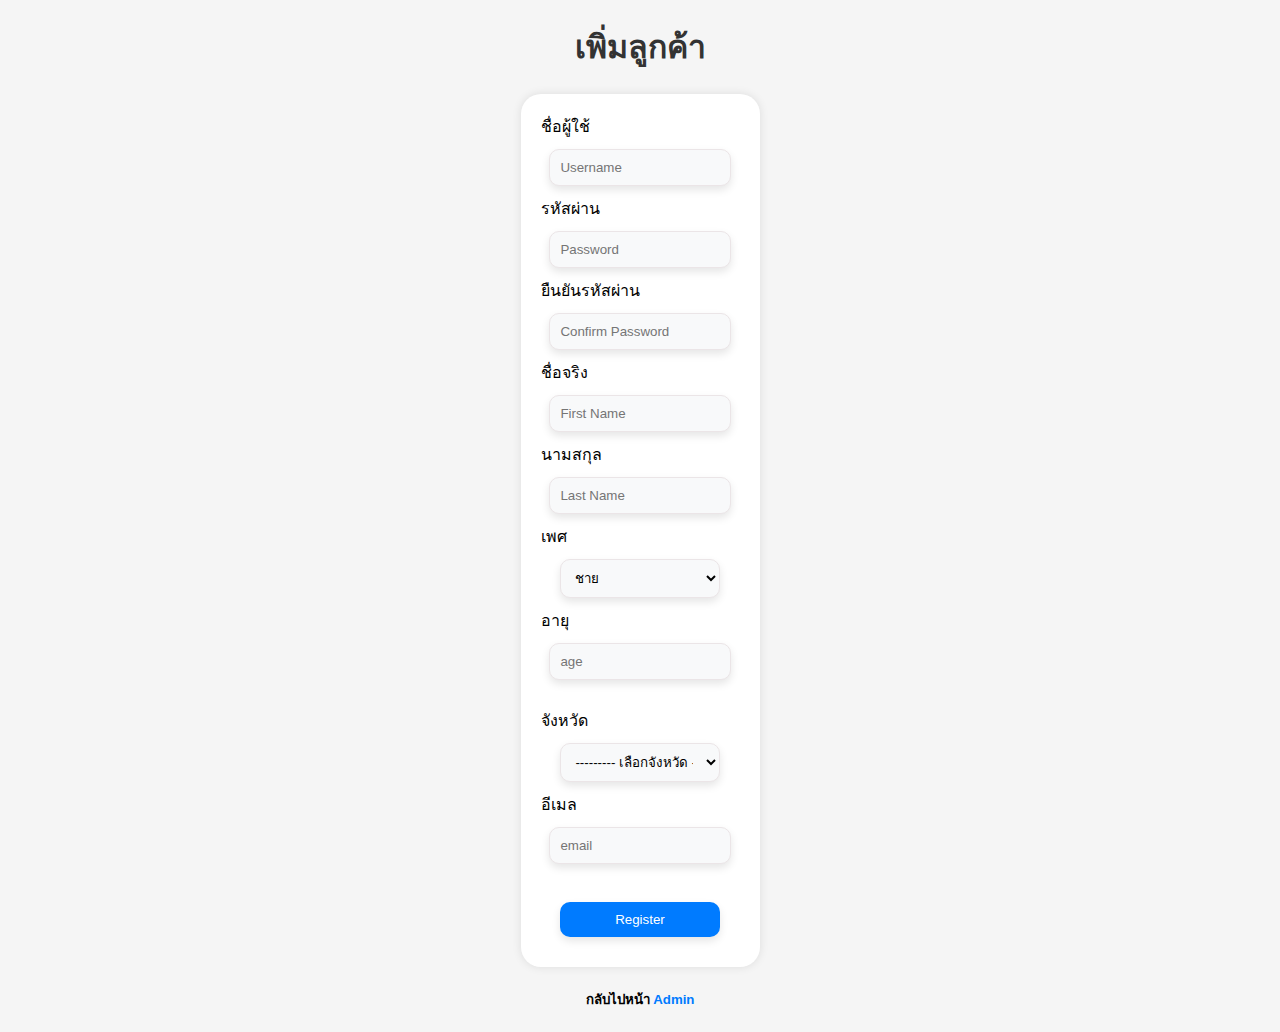
==== addcustomer.html @ ddbec1ca "web shop commit" ====
<!DOCTYPE html>
<html lang="th">

<head>
    <meta charset="UTF-8">
    <title>Add-Customer</title>
    <link rel="stylesheet" href="style.css">
    <script>
        // ฟังก์ชั่นตรวจสอบการส่งข้อมูลและแสดงข้อความ
        function validateForm() {
            // ตรวจสอบการลงทะเบียนสำเร็จจากเซิร์ฟเวอร์
            const xhr = new XMLHttpRequest();
            xhr.open("POST", "register.php", true);
            xhr.setRequestHeader("Content-Type", "application/x-www-form-urlencoded");

            // ส่งข้อมูลฟอร์มไปยัง register.php
            const formData = new FormData(document.querySelector("form"));
            xhr.send(new URLSearchParams(formData).toString());

            xhr.onload = function () {
                const response = JSON.parse(xhr.responseText);

                if (response.success) {
                    // แสดงข้อความ "ลงทะเบียนสำเร็จ"
                    alert("ลงทะเบียนสำเร็จ");

                    // หน่วงเวลา 1 วินาที แล้วไปที่หน้า login
                    setTimeout(function () {
                        window.location.href = "index.html"; 
                    }, 1000);
                } else {
                    // หากเกิดข้อผิดพลาด แสดงข้อความผิดพลาด
                    alert(response.message);
                }
            };

            // ป้องกันไม่ให้ฟอร์มโหลดใหม่
            return false;
        }
    </script>
</head>

<body>
    <h1>เพิ่มลูกค้า</h1>
    <form action="register.php" method="post" onsubmit="return validateForm()">
        <div class="grid grid-cols-6 gap-4">
            <div class="col-span-2">
                <label>ชื่อผู้ใช้</label>
                <input type="text" name="username" id="username" placeholder="Username" required />
            </div>
            <div class="col-span-2">
                <label>รหัสผ่าน</label>
                <input type="password" name="password" id="passwordInput" placeholder="Password" required />
            </div>
            <div class="col-span-2">
                <label>ยืนยันรหัสผ่าน</label>
                <input type="password" name="confirm_password" id="confirmPasswordInput" placeholder="Confirm Password" required />
            </div>
        </div>
        <div class="grid grid-cols-6 gap-4">
            <div class="col-span-3">
                <label>ชื่อจริง</label>
                <input type="text" name="first_name" id="firstName" placeholder="First Name" required />
            </div>
            <div class="col-span-3">
                <label>นามสกุล</label>
                <input type="text" name="last_name" id="lastName" placeholder="Last Name" required />
            </div>
        </div>

        <label>เพศ</label>
        <div class="sex">
            <select name="sex">
                <option value="male">ชาย</option>
                <option value="female">หญิง</option>
            </select>
        </div>
        <label>อายุ</label>
        <input type="number" name="age" placeholder="age" required><br>

        <label class="fieldset-label" for="province">จังหวัด</label>
        <select name="province" id="province"
            class="select magic-hover magic-hover__square text-primary-content w-full dark:bg-white" required>
            <option value="" selected>--------- เลือกจังหวัด ---------</option>
            <option value="กรุงเทพมหานคร">กรุงเทพมหานคร</option>
            <option value="กระบี่">กระบี่</option>
            <option value="กาญจนบุรี">กาญจนบุรี</option>
            <option value="กาฬสินธุ์">กาฬสินธุ์</option>
            <option value="กำแพงเพชร">กำแพงเพชร</option>
            <option value="ขอนแก่น">ขอนแก่น</option>
            <option value="จันทบุรี">จันทบุรี</option>
            <option value="ฉะเชิงเทรา">ฉะเชิงเทรา</option>
            <option value="ชัยนาท">ชัยนาท</option>
            <option value="ชัยภูมิ">ชัยภูมิ</option>
            <option value="ชุมพร">ชุมพร</option>
            <option value="ชลบุรี">ชลบุรี</option>
            <option value="เชียงใหม่">เชียงใหม่</option>
            <option value="เชียงราย">เชียงราย</option>
            <option value="ตรัง">ตรัง</option>
            <option value="ตราด">ตราด</option>
            <option value="ตาก">ตาก</option>
            <option value="นครนายก">นครนายก</option>
            <option value="นครปฐม">นครปฐม</option>
            <option value="นครพนม">นครพนม</option>
            <option value="นครราชสีมา">นครราชสีมา</option>
            <option value="นครศรีธรรมราช">นครศรีธรรมราช</option>
            <option value="นครสวรรค์">นครสวรรค์</option>
            <option value="นราธิวาส">นราธิวาส</option>
            <option value="น่าน">น่าน</option>
            <option value="นนทบุรี">นนทบุรี</option>
            <option value="บึงกาฬ">บึงกาฬ</option>
            <option value="บุรีรัมย์">บุรีรัมย์</option>
            <option value="ประจวบคีรีขันธ์">ประจวบคีรีขันธ์</option>
            <option value="ปทุมธานี">ปทุมธานี</option>
            <option value="ปราจีนบุรี">ปราจีนบุรี</option>
            <option value="ปัตตานี">ปัตตานี</option>
            <option value="พะเยา">พะเยา</option>
            <option value="พระนครศรีอยุธยา">พระนครศรีอยุธยา</option>
            <option value="พังงา">พังงา</option>
            <option value="พิจิตร">พิจิตร</option>
            <option value="พิษณุโลก">พิษณุโลก</option>
            <option value="เพชรบุรี">เพชรบุรี</option>
            <option value="เพชรบูรณ์">เพชรบูรณ์</option>
            <option value="แพร่">แพร่</option>
            <option value="พัทลุง">พัทลุง</option>
            <option value="ภูเก็ต">ภูเก็ต</option>
            <option value="มหาสารคาม">มหาสารคาม</option>
            <option value="มุกดาหาร">มุกดาหาร</option>
            <option value="แม่ฮ่องสอน">แม่ฮ่องสอน</option>
            <option value="ยโสธร">ยโสธร</option>
            <option value="ยะลา">ยะลา</option>
            <option value="ร้อยเอ็ด">ร้อยเอ็ด</option>
            <option value="ระนอง">ระนอง</option>
            <option value="ระยอง">ระยอง</option>
            <option value="ราชบุรี">ราชบุรี</option>
            <option value="ลพบุรี">ลพบุรี</option>
            <option value="ลำปาง">ลำปาง</option>
            <option value="ลำพูน">ลำพูน</option>
            <option value="เลย">เลย</option>
            <option value="ศรีสะเกษ">ศรีสะเกษ</option>
            <option value="สกลนคร">สกลนคร</option>
            <option value="สงขลา">สงขลา</option>
            <option value="สมุทรสาคร">สมุทรสาคร</option>
            <option value="สมุทรปราการ">สมุทรปราการ</option>
            <option value="สมุทรสงคราม">สมุทรสงคราม</option>
            <option value="สระแก้ว">สระแก้ว</option>
            <option value="สระบุรี">สระบุรี</option>
            <option value="สิงห์บุรี">สิงห์บุรี</option>
            <option value="สุโขทัย">สุโขทัย</option>
            <option value="สุพรรณบุรี">สุพรรณบุรี</option>
            <option value="สุราษฎร์ธานี">สุราษฎร์ธานี</option>
            <option value="สุรินทร์">สุรินทร์</option>
            <option value="สตูล">สตูล</option>
            <option value="หนองคาย">หนองคาย</option>
            <option value="หนองบัวลำภู">หนองบัวลำภู</option>
            <option value="อำนาจเจริญ">อำนาจเจริญ</option>
            <option value="อุดรธานี">อุดรธานี</option>
            <option value="อุตรดิตถ์">อุตรดิตถ์</option>
            <option value="อุทัยธานี">อุทัยธานี</option>
            <option value="อุบลราชธานี">อุบลราชธานี</option>
            <option value="อ่างทอง">อ่างทอง</option>
            <option value="อื่นๆ">อื่นๆ</option>
        </select>
        <label>อีเมล</label>
        <input type="email" name="email" placeholder="email" required><br>
        <button type="submit">Register</button>
    </form>
    <h5 class="text-sm text-center text-base-content">
        กลับไปหน้า
        <a href="admin_dashboard.php" class="text-primary magic-hover magic-hover__square">Admin</a>
    </h5>
</body>

</html>
---- style.css ----
body {
    font-family: Arial, sans-serif;
    display: grid;
    place-items: center;
    margin: 0;
    background: #f5f5f5;
}

h1 {
    color: #333;
}

form {
    display: inline-block;
    background: white;
    padding: 20px;
    border-radius: 20px;
    box-shadow: 0 0 10px rgba(0, 0, 0, 0.1);
}

input, select, button {
    display: block;
    margin: 10px auto;
    padding: 10px;
    width: 80%;
    border-radius: 10px;
    border: 1px solid #ebe5e7;
    background-color: #f8f9fa;
    box-shadow: 0px 4px 8px rgba(0, 0, 0, 0.1);
}

input:focus, select:focus, button:focus {
    border: 2px solid #39bcce; 
    outline: none; 
}

button {
    background: #007bff;
    color: white;
    border: none;
    cursor: pointer;
}

button:hover {
    background: #0056b3;
}

table {
    width: 80%;
    margin: auto;
    border-collapse: collapse;
}

th, td {
    padding: 10px;
    border: 1px solid #ddd;
}

th {
    background: #007bff;
    color: white;
}

a {
    text-decoration: none;
    color: #007BFF; 
}
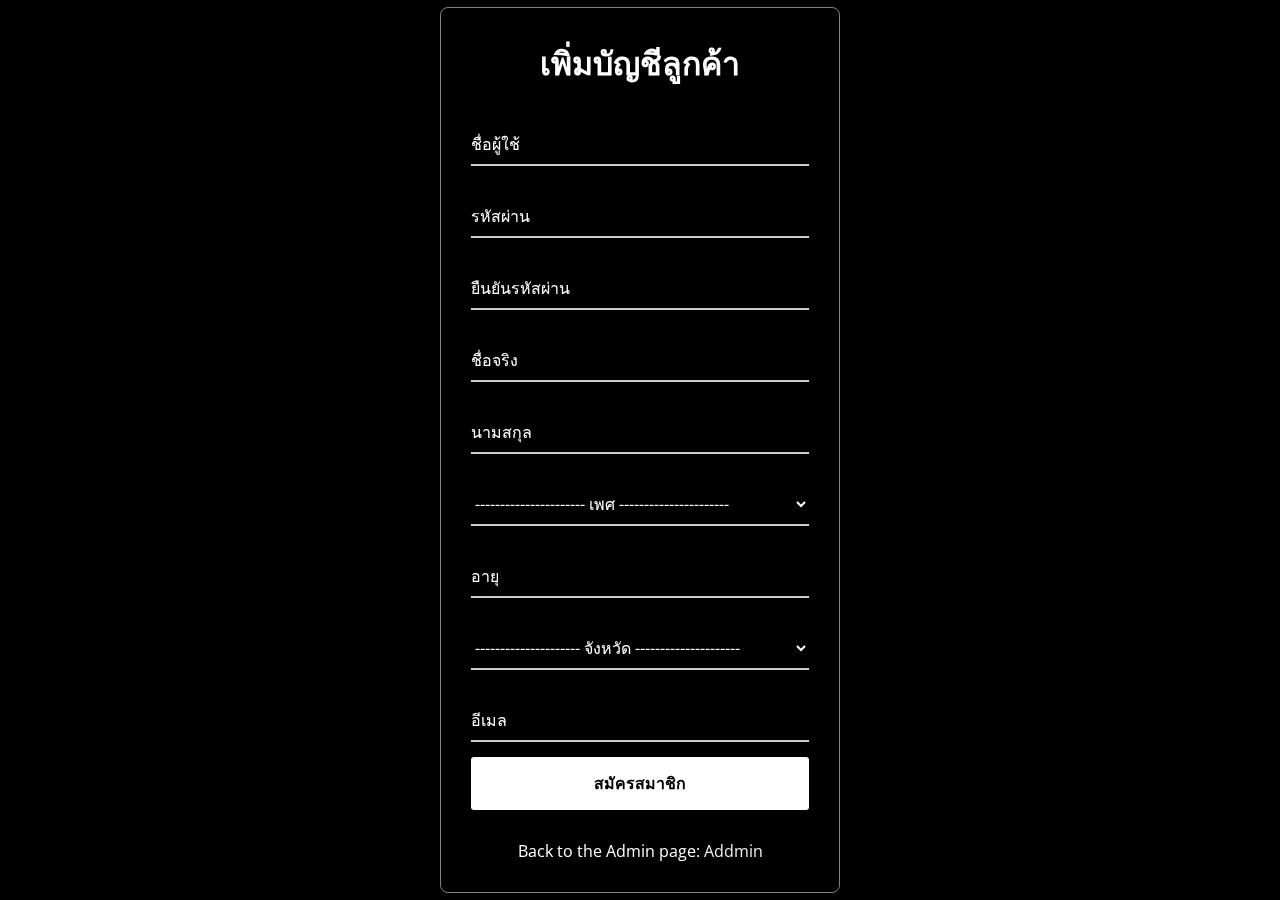
==== commit 8ae53beb: "Add some new code" ====
--- a/addcustomer.html
+++ b/addcustomer.html
@@ -3,8 +3,8 @@
 
 <head>
     <meta charset="UTF-8">
-    <title>Add-Customer</title>
-    <link rel="stylesheet" href="style.css">
+    <title>Add - Customer</title>
+    <link rel="stylesheet" href="styles.css">
     <script>
         // ฟังก์ชั่นตรวจสอบการส่งข้อมูลและแสดงข้อความ
         function validateForm() {
@@ -26,7 +26,7 @@
 
                     // หน่วงเวลา 1 วินาที แล้วไปที่หน้า login
                     setTimeout(function () {
-                        window.location.href = "index.html"; 
+                        window.location.href = "index.html";
                     }, 1000);
                 } else {
                     // หากเกิดข้อผิดพลาด แสดงข้อความผิดพลาด
@@ -41,134 +41,132 @@
 </head>
 
 <body>
-    <h1>เพิ่มลูกค้า</h1>
-    <form action="register.php" method="post" onsubmit="return validateForm()">
-        <div class="grid grid-cols-6 gap-4">
-            <div class="col-span-2">
+    <div class="wrapper">
+        <h2>เพิ่มบัญชีลูกค้า</h2>
+        <form action="register.php" method="post" onsubmit="return validateForm()">
+            <div class="input-field">
+                <input type="text" name="username" id="username" required>
                 <label>ชื่อผู้ใช้</label>
-                <input type="text" name="username" id="username" placeholder="Username" required />
             </div>
-            <div class="col-span-2">
+            <div class="input-field">
+                <input type="password" name="password" id="passwordInput" required>
                 <label>รหัสผ่าน</label>
-                <input type="password" name="password" id="passwordInput" placeholder="Password" required />
             </div>
-            <div class="col-span-2">
+            <div class="input-field">
+                <input type="password" name="confirm_password" id="confirmPasswordInput" required>
                 <label>ยืนยันรหัสผ่าน</label>
-                <input type="password" name="confirm_password" id="confirmPasswordInput" placeholder="Confirm Password" required />
             </div>
+            <div class="input-field">
+                <input type="text" name="first_name" id="firstName" required>
+                <label>ชื่อจริง</label>
+            </div>
+            <div class="input-field">
+                <input type="text" name="last_name" id="lastName" required>
+                <label>นามสกุล</label>
+            </div>
+            <div class="input-field">
+                <select name="sex" required>
+                    <option value="" disabled selected>---------------------- เพศ ----------------------</option>
+                    <option value="male">ชาย</option>
+                    <option value="female">หญิง</option>
+                </select>
+            </div>
+            <div class="input-field">
+                <input type="number" name="age" required>
+                <label>อายุ</label>
+            </div>
+            <div class="input-field">
+                <select name="province" required>
+                    <option value="" selected>--------------------- จังหวัด ---------------------</option>
+                    <option value="กรุงเทพมหานคร">กรุงเทพมหานคร</option>
+                    <option value="กระบี่">กระบี่</option>
+                    <option value="กาญจนบุรี">กาญจนบุรี</option>
+                    <option value="กาฬสินธุ์">กาฬสินธุ์</option>
+                    <option value="กำแพงเพชร">กำแพงเพชร</option>
+                    <option value="ขอนแก่น">ขอนแก่น</option>
+                    <option value="จันทบุรี">จันทบุรี</option>
+                    <option value="ฉะเชิงเทรา">ฉะเชิงเทรา</option>
+                    <option value="ชัยนาท">ชัยนาท</option>
+                    <option value="ชัยภูมิ">ชัยภูมิ</option>
+                    <option value="ชุมพร">ชุมพร</option>
+                    <option value="ชลบุรี">ชลบุรี</option>
+                    <option value="เชียงใหม่">เชียงใหม่</option>
+                    <option value="เชียงราย">เชียงราย</option>
+                    <option value="ตรัง">ตรัง</option>
+                    <option value="ตราด">ตราด</option>
+                    <option value="ตาก">ตาก</option>
+                    <option value="นครนายก">นครนายก</option>
+                    <option value="นครปฐม">นครปฐม</option>
+                    <option value="นครพนม">นครพนม</option>
+                    <option value="นครราชสีมา">นครราชสีมา</option>
+                    <option value="นครศรีธรรมราช">นครศรีธรรมราช</option>
+                    <option value="นครสวรรค์">นครสวรรค์</option>
+                    <option value="นราธิวาส">นราธิวาส</option>
+                    <option value="น่าน">น่าน</option>
+                    <option value="นนทบุรี">นนทบุรี</option>
+                    <option value="บึงกาฬ">บึงกาฬ</option>
+                    <option value="บุรีรัมย์">บุรีรัมย์</option>
+                    <option value="ประจวบคีรีขันธ์">ประจวบคีรีขันธ์</option>
+                    <option value="ปทุมธานี">ปทุมธานี</option>
+                    <option value="ปราจีนบุรี">ปราจีนบุรี</option>
+                    <option value="ปัตตานี">ปัตตานี</option>
+                    <option value="พะเยา">พะเยา</option>
+                    <option value="พระนครศรีอยุธยา">พระนครศรีอยุธยา</option>
+                    <option value="พังงา">พังงา</option>
+                    <option value="พิจิตร">พิจิตร</option>
+                    <option value="พิษณุโลก">พิษณุโลก</option>
+                    <option value="เพชรบุรี">เพชรบุรี</option>
+                    <option value="เพชรบูรณ์">เพชรบูรณ์</option>
+                    <option value="แพร่">แพร่</option>
+                    <option value="พัทลุง">พัทลุง</option>
+                    <option value="ภูเก็ต">ภูเก็ต</option>
+                    <option value="มหาสารคาม">มหาสารคาม</option>
+                    <option value="มุกดาหาร">มุกดาหาร</option>
+                    <option value="แม่ฮ่องสอน">แม่ฮ่องสอน</option>
+                    <option value="ยโสธร">ยโสธร</option>
+                    <option value="ยะลา">ยะลา</option>
+                    <option value="ร้อยเอ็ด">ร้อยเอ็ด</option>
+                    <option value="ระนอง">ระนอง</option>
+                    <option value="ระยอง">ระยอง</option>
+                    <option value="ราชบุรี">ราชบุรี</option>
+                    <option value="ลพบุรี">ลพบุรี</option>
+                    <option value="ลำปาง">ลำปาง</option>
+                    <option value="ลำพูน">ลำพูน</option>
+                    <option value="เลย">เลย</option>
+                    <option value="ศรีสะเกษ">ศรีสะเกษ</option>
+                    <option value="สกลนคร">สกลนคร</option>
+                    <option value="สงขลา">สงขลา</option>
+                    <option value="สมุทรสาคร">สมุทรสาคร</option>
+                    <option value="สมุทรปราการ">สมุทรปราการ</option>
+                    <option value="สมุทรสงคราม">สมุทรสงคราม</option>
+                    <option value="สระแก้ว">สระแก้ว</option>
+                    <option value="สระบุรี">สระบุรี</option>
+                    <option value="สิงห์บุรี">สิงห์บุรี</option>
+                    <option value="สุโขทัย">สุโขทัย</option>
+                    <option value="สุพรรณบุรี">สุพรรณบุรี</option>
+                    <option value="สุราษฎร์ธานี">สุราษฎร์ธานี</option>
+                    <option value="สุรินทร์">สุรินทร์</option>
+                    <option value="สตูล">สตูล</option>
+                    <option value="หนองคาย">หนองคาย</option>
+                    <option value="หนองบัวลำภู">หนองบัวลำภู</option>
+                    <option value="อำนาจเจริญ">อำนาจเจริญ</option>
+                    <option value="อุดรธานี">อุดรธานี</option>
+                    <option value="อุตรดิตถ์">อุตรดิตถ์</option>
+                    <option value="อุทัยธานี">อุทัยธานี</option>
+                    <option value="อุบลราชธานี">อุบลราชธานี</option>
+                    <option value="อ่างทอง">อ่างทอง</option>
+                    <option value="อื่นๆ">อื่นๆ</option>
+                </select>
+            </div>
+            <div class="input-field">
+                <input type="email" name="email" required>
+                <label>อีเมล</label>
+            </div>
+            <button type="submit">สมัครสมาชิก</button>
+        </form>
+        <div class="register">
+            <p>Back to the Admin page: <a href="admin_dashboard.php">Addmin</a></p>
         </div>
-        <div class="grid grid-cols-6 gap-4">
-            <div class="col-span-3">
-                <label>ชื่อจริง</label>
-                <input type="text" name="first_name" id="firstName" placeholder="First Name" required />
-            </div>
-            <div class="col-span-3">
-                <label>นามสกุล</label>
-                <input type="text" name="last_name" id="lastName" placeholder="Last Name" required />
-            </div>
-        </div>
-
-        <label>เพศ</label>
-        <div class="sex">
-            <select name="sex">
-                <option value="male">ชาย</option>
-                <option value="female">หญิง</option>
-            </select>
-        </div>
-        <label>อายุ</label>
-        <input type="number" name="age" placeholder="age" required><br>
-
-        <label class="fieldset-label" for="province">จังหวัด</label>
-        <select name="province" id="province"
-            class="select magic-hover magic-hover__square text-primary-content w-full dark:bg-white" required>
-            <option value="" selected>--------- เลือกจังหวัด ---------</option>
-            <option value="กรุงเทพมหานคร">กรุงเทพมหานคร</option>
-            <option value="กระบี่">กระบี่</option>
-            <option value="กาญจนบุรี">กาญจนบุรี</option>
-            <option value="กาฬสินธุ์">กาฬสินธุ์</option>
-            <option value="กำแพงเพชร">กำแพงเพชร</option>
-            <option value="ขอนแก่น">ขอนแก่น</option>
-            <option value="จันทบุรี">จันทบุรี</option>
-            <option value="ฉะเชิงเทรา">ฉะเชิงเทรา</option>
-            <option value="ชัยนาท">ชัยนาท</option>
-            <option value="ชัยภูมิ">ชัยภูมิ</option>
-            <option value="ชุมพร">ชุมพร</option>
-            <option value="ชลบุรี">ชลบุรี</option>
-            <option value="เชียงใหม่">เชียงใหม่</option>
-            <option value="เชียงราย">เชียงราย</option>
-            <option value="ตรัง">ตรัง</option>
-            <option value="ตราด">ตราด</option>
-            <option value="ตาก">ตาก</option>
-            <option value="นครนายก">นครนายก</option>
-            <option value="นครปฐม">นครปฐม</option>
-            <option value="นครพนม">นครพนม</option>
-            <option value="นครราชสีมา">นครราชสีมา</option>
-            <option value="นครศรีธรรมราช">นครศรีธรรมราช</option>
-            <option value="นครสวรรค์">นครสวรรค์</option>
-            <option value="นราธิวาส">นราธิวาส</option>
-            <option value="น่าน">น่าน</option>
-            <option value="นนทบุรี">นนทบุรี</option>
-            <option value="บึงกาฬ">บึงกาฬ</option>
-            <option value="บุรีรัมย์">บุรีรัมย์</option>
-            <option value="ประจวบคีรีขันธ์">ประจวบคีรีขันธ์</option>
-            <option value="ปทุมธานี">ปทุมธานี</option>
-            <option value="ปราจีนบุรี">ปราจีนบุรี</option>
-            <option value="ปัตตานี">ปัตตานี</option>
-            <option value="พะเยา">พะเยา</option>
-            <option value="พระนครศรีอยุธยา">พระนครศรีอยุธยา</option>
-            <option value="พังงา">พังงา</option>
-            <option value="พิจิตร">พิจิตร</option>
-            <option value="พิษณุโลก">พิษณุโลก</option>
-            <option value="เพชรบุรี">เพชรบุรี</option>
-            <option value="เพชรบูรณ์">เพชรบูรณ์</option>
-            <option value="แพร่">แพร่</option>
-            <option value="พัทลุง">พัทลุง</option>
-            <option value="ภูเก็ต">ภูเก็ต</option>
-            <option value="มหาสารคาม">มหาสารคาม</option>
-            <option value="มุกดาหาร">มุกดาหาร</option>
-            <option value="แม่ฮ่องสอน">แม่ฮ่องสอน</option>
-            <option value="ยโสธร">ยโสธร</option>
-            <option value="ยะลา">ยะลา</option>
-            <option value="ร้อยเอ็ด">ร้อยเอ็ด</option>
-            <option value="ระนอง">ระนอง</option>
-            <option value="ระยอง">ระยอง</option>
-            <option value="ราชบุรี">ราชบุรี</option>
-            <option value="ลพบุรี">ลพบุรี</option>
-            <option value="ลำปาง">ลำปาง</option>
-            <option value="ลำพูน">ลำพูน</option>
-            <option value="เลย">เลย</option>
-            <option value="ศรีสะเกษ">ศรีสะเกษ</option>
-            <option value="สกลนคร">สกลนคร</option>
-            <option value="สงขลา">สงขลา</option>
-            <option value="สมุทรสาคร">สมุทรสาคร</option>
-            <option value="สมุทรปราการ">สมุทรปราการ</option>
-            <option value="สมุทรสงคราม">สมุทรสงคราม</option>
-            <option value="สระแก้ว">สระแก้ว</option>
-            <option value="สระบุรี">สระบุรี</option>
-            <option value="สิงห์บุรี">สิงห์บุรี</option>
-            <option value="สุโขทัย">สุโขทัย</option>
-            <option value="สุพรรณบุรี">สุพรรณบุรี</option>
-            <option value="สุราษฎร์ธานี">สุราษฎร์ธานี</option>
-            <option value="สุรินทร์">สุรินทร์</option>
-            <option value="สตูล">สตูล</option>
-            <option value="หนองคาย">หนองคาย</option>
-            <option value="หนองบัวลำภู">หนองบัวลำภู</option>
-            <option value="อำนาจเจริญ">อำนาจเจริญ</option>
-            <option value="อุดรธานี">อุดรธานี</option>
-            <option value="อุตรดิตถ์">อุตรดิตถ์</option>
-            <option value="อุทัยธานี">อุทัยธานี</option>
-            <option value="อุบลราชธานี">อุบลราชธานี</option>
-            <option value="อ่างทอง">อ่างทอง</option>
-            <option value="อื่นๆ">อื่นๆ</option>
-        </select>
-        <label>อีเมล</label>
-        <input type="email" name="email" placeholder="email" required><br>
-        <button type="submit">Register</button>
-    </form>
-    <h5 class="text-sm text-center text-base-content">
-        กลับไปหน้า
-        <a href="admin_dashboard.php" class="text-primary magic-hover magic-hover__square">Admin</a>
-    </h5>
+    </div>
 </body>
-
 </html>--- a/styles.css
+++ b/styles.css
@@ -0,0 +1,159 @@
+@import url("https://fonts.googleapis.com/css2?family=Open+Sans:wght@200;300;400;500;600;700&display=swap");
+* {
+  margin: 0;
+  padding: 0;
+  box-sizing: border-box;
+  font-family: "Open Sans", sans-serif;
+}
+body {
+  display: flex;
+  align-items: center;
+  justify-content: center;
+  min-height: 100vh;
+  width: 100%;
+  padding: 0 10px;
+}
+body::before {
+  content: "";
+  position: absolute;
+  width: 100%;
+  height: 100%;
+  background: url("https://wallpapercave.com/wp/wp3837811.jpg"), #000;
+  background-position: center;
+  background-size: cover;
+}
+.wrapper {
+  width: 400px;
+  border-radius: 8px;
+  padding: 30px;
+  text-align: center;
+  border: 1px solid rgba(255, 255, 255, 0.5);
+  backdrop-filter: blur(8px);
+  -webkit-backdrop-filter: blur(8px);
+}
+form {
+  display: flex;
+  flex-direction: column;
+}
+h2 {
+  font-size: 2rem;
+  margin-bottom: 20px;
+  color: #fff;
+}
+.input-field {
+  position: relative;
+  border-bottom: 2px solid #ccc;
+  margin: 15px 0;
+}
+.input-field label {
+  position: absolute;
+  top: 50%;
+  left: 0;
+  transform: translateY(-50%);
+  color: #fff;
+  font-size: 16px;
+  pointer-events: none;
+  transition: 0.15s ease;
+}
+.input-field input {
+  width: 100%;
+  height: 40px;
+  background: transparent;
+  border: none;
+  outline: none;
+  font-size: 16px;
+  color: #fff;
+}
+.input-field input:focus~label,
+.input-field input:valid~label {
+  font-size: 0.8rem;
+  top: 10px;
+  transform: translateY(-120%);
+}
+
+/* ปิดพื้นหลังสีขาวของ Auto-fill */
+.input-field input:-webkit-autofill,
+.input-field input:-webkit-autofill:hover, 
+.input-field input:-webkit-autofill:focus, 
+.input-field input:-webkit-autofill:active {
+    background: transparent !important; /* ทำให้พื้นหลังโปร่งใส */
+    color: #fff !important; /* เปลี่ยนตัวอักษรเป็นสีขาว */
+    caret-color: #fff !important; /* เปลี่ยนสีของ cursor ให้เป็นสีขาว */
+    border: none !important; /* เอากรอบออก */
+    -webkit-text-fill-color: #fff !important; /* เปลี่ยนสีตัวอักษร */
+    box-shadow: 0 0 0px 1000px transparent inset !important; /* ลบเอฟเฟกต์พื้นหลัง */
+    transition: background-color 5000s ease-in-out 0s !important; /* ปิดการเปลี่ยนสีของ Auto-fill */
+}
+
+
+.forget {
+  display: flex;
+  align-items: center;
+  justify-content: space-between;
+  margin: 25px 0 35px 0;
+  color: #fff;
+}
+#remember {
+  accent-color: #fff;
+}
+.forget label {
+  display: flex;
+  align-items: center;
+}
+.forget label p {
+  margin-left: 8px;
+}
+.wrapper a {
+  color: #efefef;
+  text-decoration: none;
+}
+.wrapper a:hover {
+  text-decoration: underline;
+}
+button {
+  background: #fff;
+  color: #000;
+  font-weight: 600;
+  border: none;
+  padding: 12px 20px;
+  cursor: pointer;
+  border-radius: 3px;
+  font-size: 16px;
+  border: 2px solid transparent;
+  transition: 0.3s ease;
+}
+button:hover {
+  color: #fff;
+  border-color: #fff;
+  background: rgba(255, 255, 255, 0.15);
+}
+.register {
+  text-align: center;
+  margin-top: 30px;
+  color: #fff;
+}
+
+.input-field select {
+    width: 100%;
+    height: 40px;
+    color: #fff;
+    border: none;
+    outline: none;
+    font-size: 16px;
+    border-radius: 5px;
+    background: transparent;
+    transition: color 0.3s ease, background 0.3s ease;
+}
+
+/* เมื่อ dropdown ถูกโฟกัสหรือคลิกให้เปลี่ยนตัวอักษรเป็นสีดำ */
+.input-field select:focus,
+.input-field select:hover {
+    color: #000;
+}
+
+/* กำหนดให้ option ภายใน dropdown มีสีดำ */
+.input-field select option {
+    color: #000; 
+    background: #fff; 
+}
+
